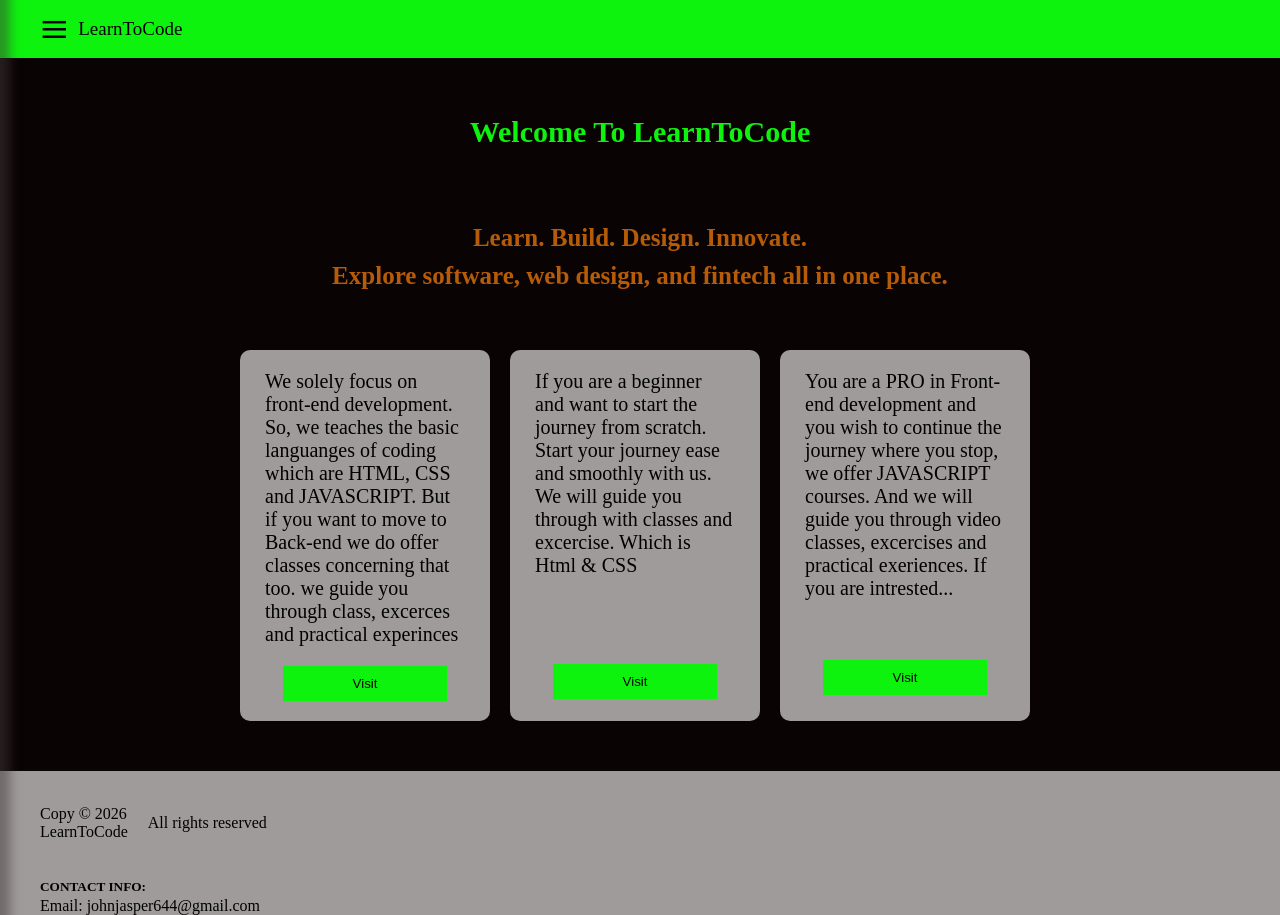
==== index.html @ f91976e6 "Add files via upload" ====
<!DOCTYPE html>
<html lang="en">
<head>
  <meta charset="UTF-8">
  <meta name="viewport" content="width=device-width, initial-scale=1.0">
  <title>LearnToCode</title>
  <link rel="stylesheet" href="styles/slidingsidebar.css">
  <link rel="stylesheet" href="styles/header.css">
  <link rel="stylesheet" href="styles/index.css">
  <link rel="stylesheet" href="styles/footer.css">
</head>
<body>
    <section>
        <input type="checkbox" name="" id="menu">
        <aside class="sidebar">
          <label for="menu" close-botton>X</label>
          <h3>MENU</h3>
          <nav>
            <a href="#">COURSE OUTLINE</a>
            <a href="#">CONTACT US</a>
            <a href="#">ABOUT</a>
          </nav>
        </aside>
    </section>
    <section class="header">
        <label for="menu" class="menu-button">≡</label>
        <label for="menu" class="jp">LearnToCode</label>    
    </section>
    <main>
      <section class="welcome">
        <h2>Welcome To LearnToCode</h2>
      </section>
      <section class="learn">
        <div class="inside-learn">
          <h4>Learn. Build. Design. Innovate.
          </h4>
          <h4>
            Explore software, web design,
            and fintech all in one place.
          </h4>
        </div>
      </section>
      <section class="all">
        <div class="energy">
          <div class="first">
            <p>We solely focus on front-end development. So, we teaches the basic languanges of coding which are HTML, CSS and JAVASCRIPT. But if you want to move to Back-end we do offer classes concerning that too. we guide you through class, excerces and practical experinces</p>
            <button><a href="#">Visit</a></button>
          </div>
          <div class="second">
            <p>If you are a beginner and want to start the journey from scratch. Start your journey ease and smoothly with us. We will guide you through with classes and excercise. Which is Html & CSS</p>
            <button class="mid"><a href="#">Visit</a></button>
          </div>
          <div class="third">
            <p>You are a PRO in Front-end development and you wish to continue the journey where you stop, we offer JAVASCRIPT courses. And we will guide you through video classes, excercises and practical exeriences. If you are intrested...</p>
            <button class="last"><a href="#">Visit</a></button>
          </div>
        </div>
      </section>

    </main>
    <footer>
      <div class="overall">
        <div class="copy">
          <p>Copy &copy; 2026 <br>LearnToCode</p>
          <p>All rights reserved</p>
         </div>
        <div class="contact">
          <h5>CONTACT INFO:</h5>
          <p>Email: johnjasper644@gmail.com</p>
        </div>
      </div>
    </footer>
</body>
</html>
---- styles/slidingsidebar.css ----
body {
  background-color: rgba(10, 3, 3);
}
/* sliding side  bar section */
#menu {
  display: none;
}
.menu-button {
  font-size: 50px;
  cursor: pointer;
  margin-right: 0;
}
.sidebar {
  background: transparent;
  backdrop-filter: blur(10px);
  position: fixed;
  top: 0;
  left: -300px;
  width: 300px;
  min-height: 100vh;
  z-index: 100;
  padding-top: 70px;
  transition: all 0.7s ease;
  box-shadow: 10px -9px 10px rgba(65, 58, 58, 0.5);
}
@media (max-width: 500px) {
  .sidebar {
    width: 200px;
  }
  nav a {
    font-size: 18px;
  }
}
.sidebar label {
  font-size: 25px;
  font-family: Arial;
  position: fixed;
  top: 20px;
  right: 20px;
  cursor: pointer;
  background-color: transparent;
  width: 30px;
  text-align: center;
  border-radius: 15px;
  transition: all 0.08s ease 0.05s;
}
.sidebar label:hover {
  background: rgb(24, 23, 23);
  color: grey;
}
.sidebar label:active {
  opacity: 0.3;
}
h3 {
  text-align: left;
  margin-left: 20px;
  font-size: 30px;
  font-weight: bold;
  color: white;
}
nav {
  display: flex;
  flex-direction: column;
}
nav a {
  color: white;
  text-decoration: none;
  margin: 20px;
  font-size: 22px;
  transition: all 0.2s ease-in-out 0.1s;
}
nav a:hover {
  text-decoration: underline;
  letter-spacing: 2px;
}
#menu:checked ~ .sidebar {
  left: 0;
}
/*sliding side bar ended */

/* header section */
---- styles/header.css ----
.header {
  display: flex;
  flex-direction: row;
  justify-content: start;
  align-items: center;
  background-color: rgb(14, 243, 14);
  z-index: 80;
  position: fixed;
  top: 0;
  left: 0;
  right: 0;
  
}
.menu-button {
   margin-left: 40px;
   margin-right: 10px;
}
.header .jp {
  font-size: 19px;
  cursor: pointer;
}
.header .jp:hover {
  text-decoration: underline;
}
---- styles/index.css ----
.welcome {
  margin-top: 90px;
  display: flex;
  justify-content: center;
}
.welcome h2 {
  font-size: 30px;
  color: rgb(14, 243, 14);
}
.learn {
  display: flex;
  justify-content: center;
  align-items: center;
  margin-top: 50px;
}
.inside-learn {
  display: inline-block;
}
.inside-learn h4 {
  text-align: center;
  font-size: 25px;
  margin-top: 0;
  margin-bottom: 10px;
  color: rgb(182, 92, 8);
}

.all {
  display: flex;
  justify-content: center;
  align-items: center;
  margin-top: 50px;
  margin-bottom: 50px;
}
.energy {
  width: 800px;
  display: grid;
  column-gap: 10px;
  grid-template-columns: 1fr 1fr 1fr;
}
.energy div {
  background-color: rgb(160, 155, 155);
  border-radius: 10px;
  display: flex;
  flex-direction: column;
  justify-content: start;
  align-items: center;
  width: 250px;
  padding-bottom: 20px;
}
.energy div p {
  width: 200px;
  font-size: 20px;
}

button {
  background-color: rgb(14, 243, 14);
  padding-top: 10px;
  padding-bottom: 10px;
  padding-left: 70px;
  padding-right: 70px;
  border: none;
  transition: all 0.1s ease ;
}
button a {
  color: black;
  text-decoration: none;
}
button a:hover {
  color: white;
}
.last {
  margin-top: 40px;
}
.mid {
  margin-top: 67px;
}
button:hover {
  background-color: black;
  color: white;
}
button:active {
  opacity: 0.6;
}

/*Now query for max-width of 800px
*/
@media (max-width: 800px) {
  .welcome h2 {
    font-size: 27px;
  }
  .inside-learn h4 {
    font-size: 22px;
  }
  .energy {
    grid-template-columns: 1fr 1fr;
    row-gap: 20px;
    column-gap: 20px;
  }
  .energy div p {
    font-size: 18px;
  }
}

/* media query for max-width of 500px*/

@media (max-width: 500px) {
  .all {
    padding: 10px;
    
  }
  .energy {
    grid-template-columns: 1fr;
    margin-left: 70px;
  }
}
---- styles/footer.css ----
footer {

  padding-top: 10px;
  background-color: rgb(160, 155, 155);
  position: absolute;
  right: 0;
  left: 0;
}
.overall {
  margin-left: 40px;
}
.copy {
  margin-top: 8px;
  display: flex;
  align-items: center;
  column-gap: 20px;
}
.contact h5 {
  margin-bottom: 0;
}
.contact p {
  margin-bottom: 0;
  margin-top: 2px;
}
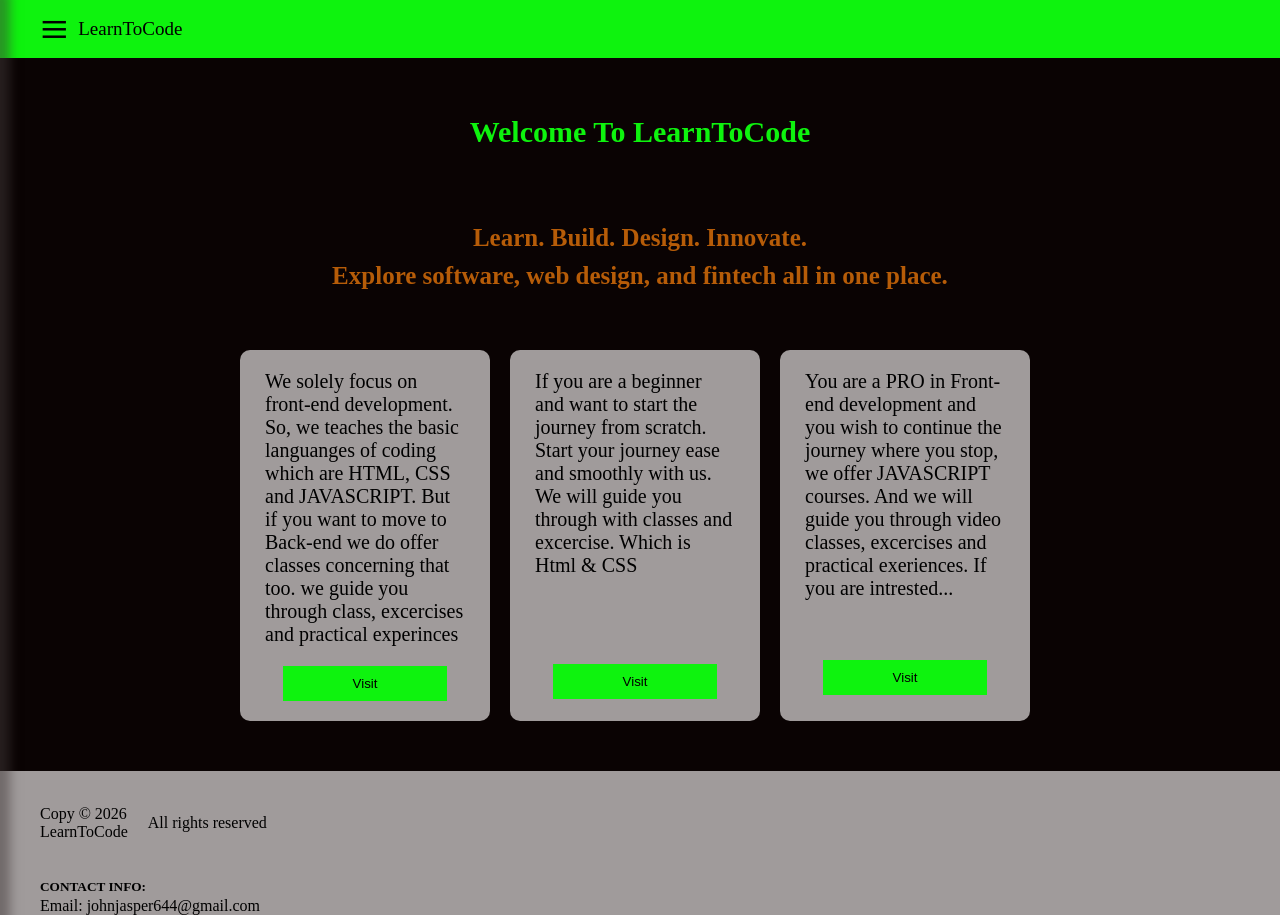
==== commit 80c6c902: "Update index.html" ====
--- a/index.html
+++ b/index.html
@@ -16,9 +16,9 @@
           <label for="menu" close-botton>X</label>
           <h3>MENU</h3>
           <nav>
-            <a href="#">COURSE OUTLINE</a>
-            <a href="#">CONTACT US</a>
-            <a href="#">ABOUT</a>
+            <a href="https://johnviddie.github.io/LearnToCode/course-outline.html">COURSE OUTLINE</a>
+            <a href="https://johnviddie.github.io/LearnToCode/contact.html">CONTACT US</a>
+            <a href="https://johnviddie.github.io/LearnToCode/about.html">ABOUT</a>
           </nav>
         </aside>
     </section>
@@ -43,16 +43,16 @@
       <section class="all">
         <div class="energy">
           <div class="first">
-            <p>We solely focus on front-end development. So, we teaches the basic languanges of coding which are HTML, CSS and JAVASCRIPT. But if you want to move to Back-end we do offer classes concerning that too. we guide you through class, excerces and practical experinces</p>
+            <p>We solely focus on front-end development. So, we teaches the basic languanges of coding which are HTML, CSS and JAVASCRIPT. But if you want to move to Back-end we do offer classes concerning that too. we guide you through class, excercises and practical experinces</p>
             <button><a href="#">Visit</a></button>
           </div>
           <div class="second">
             <p>If you are a beginner and want to start the journey from scratch. Start your journey ease and smoothly with us. We will guide you through with classes and excercise. Which is Html & CSS</p>
-            <button class="mid"><a href="#">Visit</a></button>
+            <button class="mid"><a href="https://johnviddie.github.io/LearnToCode/course-outline.html">Visit</a></button>
           </div>
           <div class="third">
             <p>You are a PRO in Front-end development and you wish to continue the journey where you stop, we offer JAVASCRIPT courses. And we will guide you through video classes, excercises and practical exeriences. If you are intrested...</p>
-            <button class="last"><a href="#">Visit</a></button>
+            <button class="last"><a href="https://johnviddie.github.io/LearnToCode/course-outline.html">Visit</a></button>
           </div>
         </div>
       </section>
@@ -71,4 +71,4 @@
       </div>
     </footer>
 </body>
-</html>+</html>
